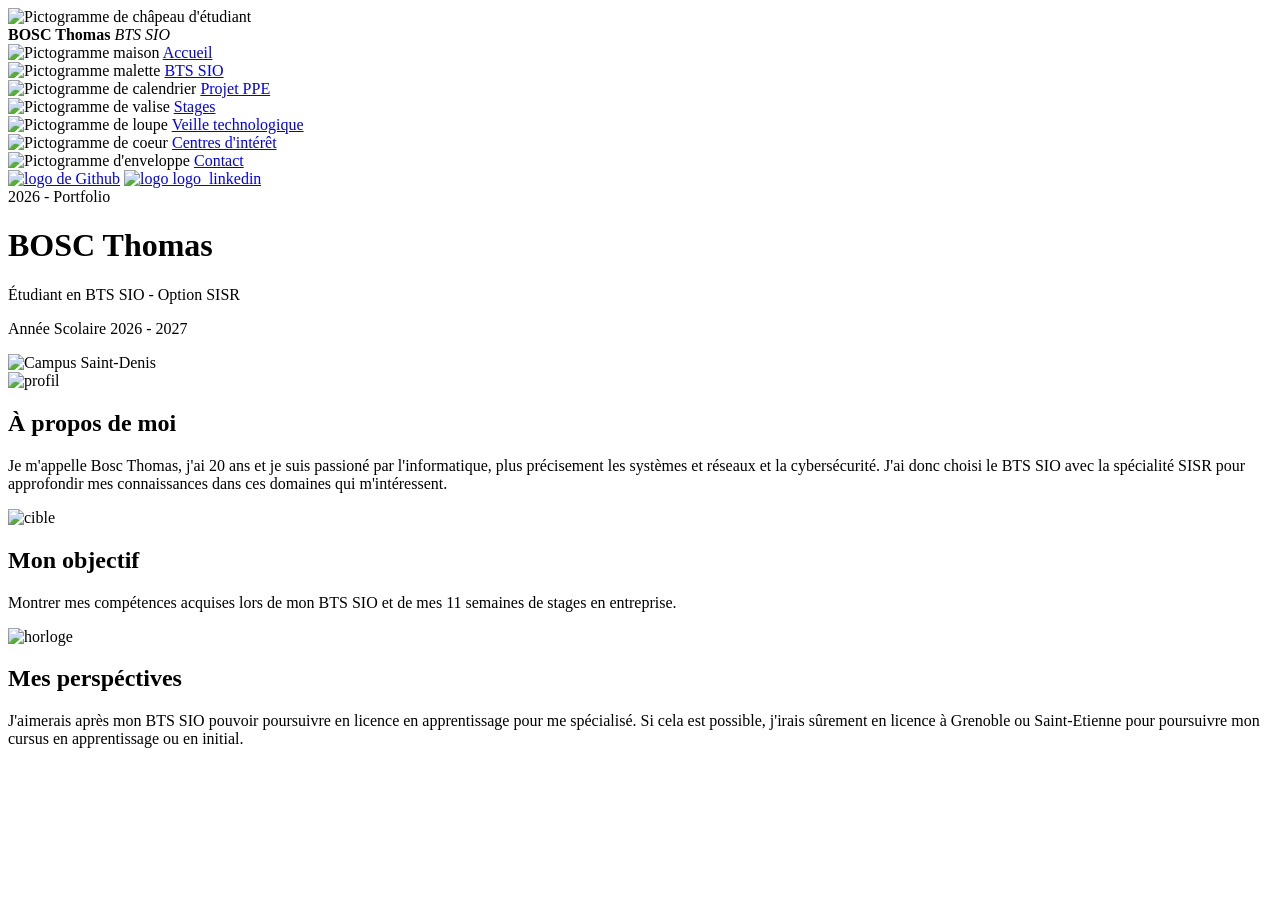
==== index.html @ e201d8fb "Add files via upload" ====
<!DOCTYPE html>
<html lang="fr">
    <head>
        <meta charset="UTF-8">
        <meta name="viewport" content="width=device-width, initial-scale=1.0">
        <title>Accueil</title> <!--affiche "Accueil" dans le lien de la page tout en haut-->
        <link rel="stylesheet" type="text/css" href="CSS/RegleCSS.css"> <!--relie la page CSS a cette page-->
    </head>
    <body id="conteneur_global" class="contenu_page">
        <nav>
            <div id="Menu" class="image">
                <div id="profil_accueil" class="haut-menu">
                    <img src="../Portfolio-Bosc_Thomas/Image/Pictogramme_chapeau_etudiant.jpg" alt="Pictogramme de châpeau d'étudiant">
                    <div id="text-profil" class="text-menu">
                        <span><strong>BOSC Thomas</strong></span>
                        <span><em>BTS SIO</em></span>
                    </div>
                </div>              
                <div id="menu_accueil" class="menu">
                    <img src="../Portfolio-Bosc_Thomas/Image/accueil-icone-logo-maison.jpg" alt="Pictogramme maison">
                    <a href="../Portfolio-Bosc_Thomas/index.html"><span>Accueil</span></a>
                </div>
                <div id="menu_presentation" class="menu">
                    <img src="../Portfolio-Bosc_Thomas/Image/malette.png" alt="Pictogramme malette">
                    <a href="../Portfolio-Bosc_Thomas/html/BTS-SIO_et_compétences.html"><span>BTS SIO</span></a>
                </div>
                <div id="menu_projet_PPE" class="menu">
                    <img src="../Portfolio-Bosc_Thomas/Image/calendrier_logo.jpg" alt="Pictogramme de calendrier">
                    <a href="../Portfolio-Bosc_Thomas/html/Projets_réalisés.html"><span>Projet PPE</span></a>
                </div>
                <div id="menu_stages" class="menu">
                    <img src="../Portfolio-Bosc_Thomas/Image/logo_valise.jpg" alt="Pictogramme de valise">
                    <a href="../Portfolio-Bosc_Thomas/html/Stages.html"><span>Stages</span></a>
                </div>
                <div id="menu_veille" class="menu">
                    <img src="../Portfolio-Bosc_Thomas/Image/logo_loupe.jpg" alt="Pictogramme de loupe">
                    <a href="../Portfolio-Bosc_Thomas/html/Veilles_technologiques.html"><span>Veille technologique</span></a>
                </div>
                <div id="menu_centre_interet" class="menu">
                    <img src="../Portfolio-Bosc_Thomas/Image/logo_coeur.png" alt="Pictogramme de coeur">
                    <a href="../Portfolio-Bosc_Thomas/html/Centres_d'interets.html"><span>Centres d'intérêt</span></a>
                </div>
                <div id="menu_contact" class="menu">
                    <img src="../Portfolio-Bosc_Thomas/Image/logo_enveloppe.jpg" alt="Pictogramme d'enveloppe">
                    <a href="../Portfolio-Bosc_Thomas/html/Contact.html"><span>Contact</span></a>
                </div>
                <div id="reseau" class="menu">
                    <div class="logo-menu">
                        <a href="https://github.com/boscthomas06"><img src="../Portfolio-Bosc_Thomas/Image/logo-github.jpg" alt="logo de Github"></a>
                        <a href="https://www.linkedin.com/in/thomas-bosc-20840a396/"><img src="../Portfolio-Bosc_Thomas/Image/logo_linkedin.png" alt="logo logo_linkedin"></a>
                    </div>
                    <span>2026 - Portfolio</span>
                </div>
            </div>
        </nav>
        <div id="conteneur_HM" class="conteneur_HM">
            <header id="contenu" class="header_accueil">
                <div id="haut_page" class="haut_accueil">
                    <div id="texte_accueil" class="titre_accueil">
                        <p><h1>BOSC Thomas</h1></p>
                        <p>Étudiant en BTS SIO - Option SISR</p>
                        <p>Année Scolaire 2026 - 2027</p>
                    </div>
                    <div id="campus" class="saint-denis">
                        <img src="../Portfolio-Bosc_Thomas/Image/saint-denis.webp" alt="Campus Saint-Denis">
                    </div>
                </div>
            </header>
            <main id="main_accueil" class="main_accueil">
                <div id="bloc123" class="disposition_bloc">
                    <div id="bloc1" class="presentation">
                        <div id="image-bloc1" class="image-bloc">
                            <img src="../Portfolio-Bosc_Thomas/Image/profil.jpg" alt="profil">
                        </div>
                        <div id="bloc1-texte" class="bloc-texte">
                            <p><h2>À propos de moi</h2></p>
                            <p>Je m'appelle Bosc Thomas, j'ai 20 ans et je suis passioné par l'informatique, plus précisement les systèmes et réseaux et la cybersécurité. J'ai donc choisi le BTS SIO avec la spécialité SISR pour approfondir mes connaissances dans ces domaines qui m'intéressent.</p>
                        </div>
                    </div>
                    <div id="bloc2-3" class="conteneur_bloc2-3">
                        <div id="bloc2" class="presentation">
                            <div id="image-bloc2" class="image-bloc">
                                <img src="../Portfolio-Bosc_Thomas/Image/cible.jpg" alt="cible">
                            </div>
                            <div id="texte-bloc2" class="bloc-texte">
                                <p><h2>Mon objectif</h2></p>
                                <p>Montrer mes compétences acquises lors de mon BTS SIO et de mes 11 semaines de stages en entreprise.</p>
                            </div>
                        </div>
                        <div id="bloc3" class="presentation">
                            <div id="image-bloc3" class="image-bloc">
                                <img src="../Portfolio-Bosc_Thomas/Image/horloge.jpg" alt="horloge">
                            </div>
                            <div id="texte-bloc3" class="bloc-texte">
                                <p><h2>Mes perspéctives</h2></p>
                                <p>J'aimerais après mon BTS SIO pouvoir poursuivre en licence en apprentissage pour me spécialisé. Si cela est possible, j'irais sûrement en licence à Grenoble ou Saint-Etienne pour poursuivre mon cursus en apprentissage ou en initial.</p>
                            </div>
                        </div>
                    </div>
                </div>
            </main>
        </div>
        <footer>  
        </footer>
    </body>
</html>
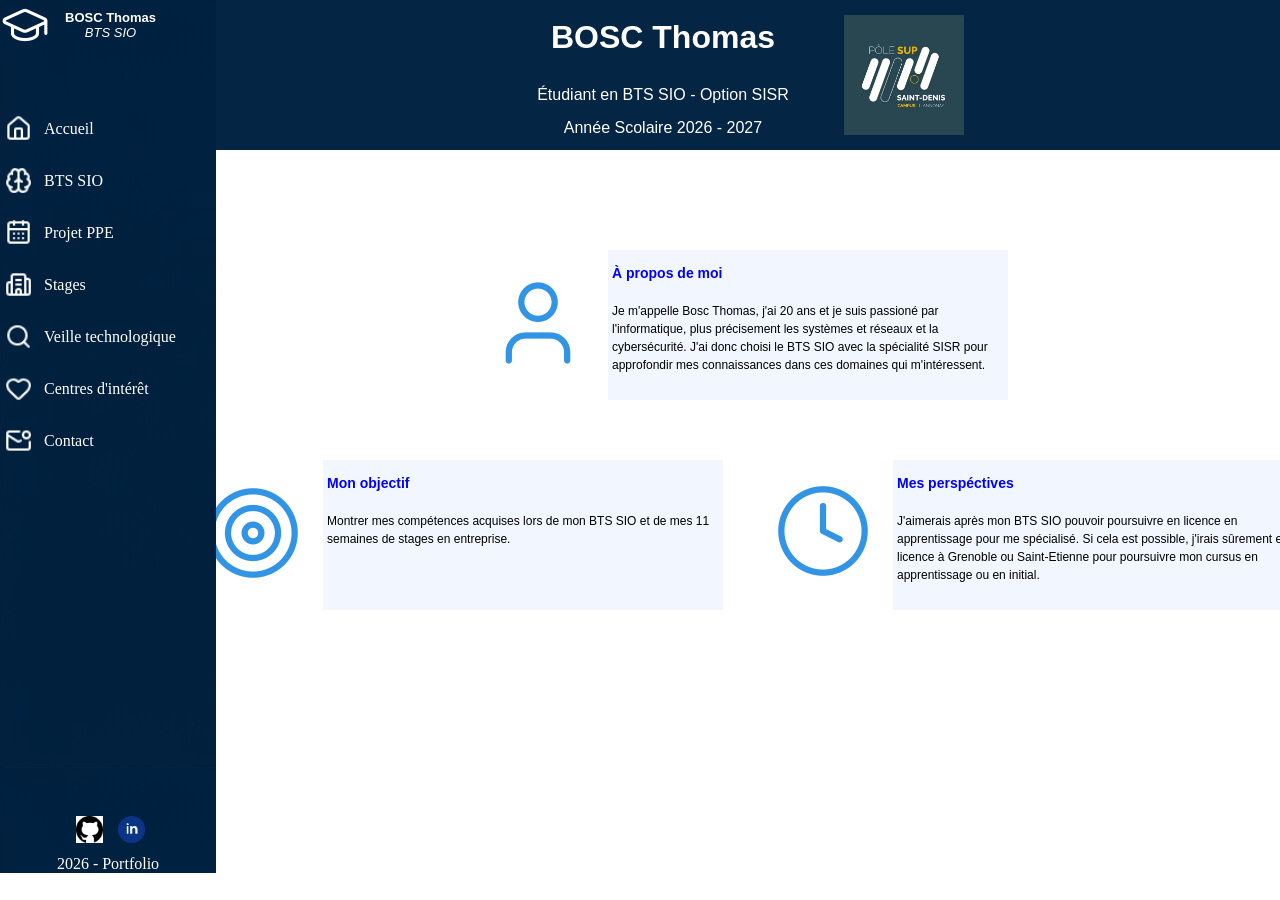
==== commit ff8f77c9: "Update index.html" ====
--- a/index.html
+++ b/index.html
@@ -10,44 +10,44 @@
         <nav>
             <div id="Menu" class="image">
                 <div id="profil_accueil" class="haut-menu">
-                    <img src="../Portfolio-Bosc_Thomas/Image/Pictogramme_chapeau_etudiant.jpg" alt="Pictogramme de châpeau d'étudiant">
+                    <img src="Image/Pictogramme_chapeau_etudiant.jpg" alt="Pictogramme de châpeau d'étudiant">
                     <div id="text-profil" class="text-menu">
                         <span><strong>BOSC Thomas</strong></span>
                         <span><em>BTS SIO</em></span>
                     </div>
                 </div>              
                 <div id="menu_accueil" class="menu">
-                    <img src="../Portfolio-Bosc_Thomas/Image/accueil-icone-logo-maison.jpg" alt="Pictogramme maison">
-                    <a href="../Portfolio-Bosc_Thomas/index.html"><span>Accueil</span></a>
+                    <img src="Image/accueil-icone-logo-maison.jpg" alt="Pictogramme maison">
+                    <a href="index.html"><span>Accueil</span></a>
                 </div>
                 <div id="menu_presentation" class="menu">
-                    <img src="../Portfolio-Bosc_Thomas/Image/malette.png" alt="Pictogramme malette">
-                    <a href="../Portfolio-Bosc_Thomas/html/BTS-SIO_et_compétences.html"><span>BTS SIO</span></a>
+                    <img src="Image/malette.png" alt="Pictogramme malette">
+                    <a href="html/BTS-SIO_et_compétences.html"><span>BTS SIO</span></a>
                 </div>
                 <div id="menu_projet_PPE" class="menu">
-                    <img src="../Portfolio-Bosc_Thomas/Image/calendrier_logo.jpg" alt="Pictogramme de calendrier">
-                    <a href="../Portfolio-Bosc_Thomas/html/Projets_réalisés.html"><span>Projet PPE</span></a>
+                    <img src="Image/calendrier_logo.jpg" alt="Pictogramme de calendrier">
+                    <a href="html/Projets_réalisés.html"><span>Projet PPE</span></a>
                 </div>
                 <div id="menu_stages" class="menu">
-                    <img src="../Portfolio-Bosc_Thomas/Image/logo_valise.jpg" alt="Pictogramme de valise">
-                    <a href="../Portfolio-Bosc_Thomas/html/Stages.html"><span>Stages</span></a>
+                    <img src="Image/logo_valise.jpg" alt="Pictogramme de valise">
+                    <a href="html/Stages.html"><span>Stages</span></a>
                 </div>
                 <div id="menu_veille" class="menu">
-                    <img src="../Portfolio-Bosc_Thomas/Image/logo_loupe.jpg" alt="Pictogramme de loupe">
-                    <a href="../Portfolio-Bosc_Thomas/html/Veilles_technologiques.html"><span>Veille technologique</span></a>
+                    <img src="Image/logo_loupe.jpg" alt="Pictogramme de loupe">
+                    <a href="html/Veilles_technologiques.html"><span>Veille technologique</span></a>
                 </div>
                 <div id="menu_centre_interet" class="menu">
-                    <img src="../Portfolio-Bosc_Thomas/Image/logo_coeur.png" alt="Pictogramme de coeur">
-                    <a href="../Portfolio-Bosc_Thomas/html/Centres_d'interets.html"><span>Centres d'intérêt</span></a>
+                    <img src="Image/logo_coeur.png" alt="Pictogramme de coeur">
+                    <a href="html/Centres_d'interets.html"><span>Centres d'intérêt</span></a>
                 </div>
                 <div id="menu_contact" class="menu">
-                    <img src="../Portfolio-Bosc_Thomas/Image/logo_enveloppe.jpg" alt="Pictogramme d'enveloppe">
-                    <a href="../Portfolio-Bosc_Thomas/html/Contact.html"><span>Contact</span></a>
+                    <img src="Image/logo_enveloppe.jpg" alt="Pictogramme d'enveloppe">
+                    <a href="html/Contact.html"><span>Contact</span></a>
                 </div>
                 <div id="reseau" class="menu">
                     <div class="logo-menu">
-                        <a href="https://github.com/boscthomas06"><img src="../Portfolio-Bosc_Thomas/Image/logo-github.jpg" alt="logo de Github"></a>
-                        <a href="https://www.linkedin.com/in/thomas-bosc-20840a396/"><img src="../Portfolio-Bosc_Thomas/Image/logo_linkedin.png" alt="logo logo_linkedin"></a>
+                        <a href="https://github.com/boscthomas06"><img src="Image/logo-github.jpg" alt="logo de Github"></a>
+                        <a href="https://www.linkedin.com/in/thomas-bosc-20840a396/"><img src="Image/logo_linkedin.png" alt="logo logo_linkedin"></a>
                     </div>
                     <span>2026 - Portfolio</span>
                 </div>
@@ -62,7 +62,7 @@
                         <p>Année Scolaire 2026 - 2027</p>
                     </div>
                     <div id="campus" class="saint-denis">
-                        <img src="../Portfolio-Bosc_Thomas/Image/saint-denis.webp" alt="Campus Saint-Denis">
+                        <img src="Image/saint-denis.webp" alt="Campus Saint-Denis">
                     </div>
                 </div>
             </header>
@@ -70,7 +70,7 @@
                 <div id="bloc123" class="disposition_bloc">
                     <div id="bloc1" class="presentation">
                         <div id="image-bloc1" class="image-bloc">
-                            <img src="../Portfolio-Bosc_Thomas/Image/profil.jpg" alt="profil">
+                            <img src="Image/profil.jpg" alt="profil">
                         </div>
                         <div id="bloc1-texte" class="bloc-texte">
                             <p><h2>À propos de moi</h2></p>
@@ -80,7 +80,7 @@
                     <div id="bloc2-3" class="conteneur_bloc2-3">
                         <div id="bloc2" class="presentation">
                             <div id="image-bloc2" class="image-bloc">
-                                <img src="../Portfolio-Bosc_Thomas/Image/cible.jpg" alt="cible">
+                                <img src="Image/cible.jpg" alt="cible">
                             </div>
                             <div id="texte-bloc2" class="bloc-texte">
                                 <p><h2>Mon objectif</h2></p>
@@ -89,7 +89,7 @@
                         </div>
                         <div id="bloc3" class="presentation">
                             <div id="image-bloc3" class="image-bloc">
-                                <img src="../Portfolio-Bosc_Thomas/Image/horloge.jpg" alt="horloge">
+                                <img src="Image/horloge.jpg" alt="horloge">
                             </div>
                             <div id="texte-bloc3" class="bloc-texte">
                                 <p><h2>Mes perspéctives</h2></p>
--- a/CSS/RegleCSS.css
+++ b/CSS/RegleCSS.css
@@ -0,0 +1,1414 @@
+/* ================================================= */
+/* STYLES GLOBAUX & CONFIGURATION */
+
+body, html {
+    margin: 0;
+    padding: 0;
+    width: 100%;
+    max-width: 100%;
+    overflow-x: hidden;
+}
+
+h2 {
+    font-size: 14px;
+    color: blue;
+    font-family: 'Franklin Gothic Medium', 'Arial Narrow', Arial, sans-serif;
+    margin: 4px;
+}
+
+.style_BTS-SIO {
+    font-size: 13px;
+    font-family: Arial, Helvetica, sans-serif;
+    color: #222;
+}
+
+.style_BTS-SIO h2 {
+    font-size: 17px;
+    color: #0a2558;
+    margin: 0 0 10px 0;
+    text-align: center;
+}
+
+
+/* ================================================= */
+/*MENU LATÉRAL*/
+
+#Menu.image {
+    display: flex;
+    align-items: flex-start;
+    flex-direction: column;
+    text-align: justify;
+    white-space: nowrap;
+    gap: 25px;
+    background-image: url(../Image/fond_menu.jpg);
+    height: 97vh;
+    width: 24vh;
+    color: white;
+}
+
+#Menu.image a {
+    text-decoration: none;
+    color: inherit;
+}
+
+#Menu.image img, #profil_accueil.haut-menu img, .menu img {
+    display: flex;
+}
+
+#Menu.image img {
+    object-fit: contain;
+}
+
+#profil_accueil.haut-menu {
+    display: flex;
+    flex-direction: row;
+    align-items: center;
+    color: white;
+    gap: 15px;
+}
+
+#profil_accueil.haut-menu img {
+    height: 50px;
+    width: 50px;
+}
+
+#text-profil.text-menu {
+    display: flex;
+    flex-direction: column;
+    font-size: 13px;
+    font-family: Arial, Helvetica, sans-serif;
+    text-align: center;
+}
+
+.menu img {
+    height: 100%;
+    width: 3vh;
+    padding-left: 5px;
+}
+
+.menu {
+    display: flex;
+    gap: 12px;
+    align-items: center;
+    width: 100%;
+}
+
+#menu_accueil.menu {
+    margin-top: 40px;
+}
+
+#reseau.menu {
+    display: flex;
+    flex-direction: column;
+    align-items: center;
+    margin-top: auto;
+    width: 100%;
+}
+
+.logo-menu {
+    display: flex;
+    flex-direction: row;
+    align-items: center;
+    gap: 10px;
+    justify-content: center;
+}
+
+.menu:not(#reseau):hover {
+    background-color: red;
+    border-radius: 6px;
+    cursor: pointer;
+}
+
+
+/* ================================================= */
+/*PAGE ACCUEIL*/
+
+#conteneur_global.contenu_page {
+    display: flex;
+    flex-direction: row;
+}
+
+#contenu.header_accueil {
+    width: 100%;
+}
+
+#haut_page.haut_accueil, #header-BTS_SIO.style_BTS-SIO {
+    display: flex;
+    flex-direction: row;
+    background-color: #052544;
+    align-items: center;
+    justify-content: center;
+    color: white;
+}
+
+#haut_page.haut_accueil {
+    gap: 50px;
+    height: 150px;
+}
+
+#texte_accueil.titre_accueil {
+    display: flex;
+    flex-direction: column;
+    color: white;
+    font-family: Arial, Helvetica, sans-serif;
+    gap: 5px;
+    align-items: center;
+    margin-top: -10px;
+}
+
+#texte_accueil.titre_accueil h1,
+#texte_accueil.titre_accueil p {
+    margin: 5px;
+}
+
+#campus.saint-denis {
+    display: flex;
+    align-items: center;
+    height: 80%;
+}
+
+#campus.saint-denis img {
+    height: 120px;
+    width: 120px;
+}
+
+#conteneur_HM.conteneur_HM {
+    display: flex;
+    flex-direction: column;
+    flex-grow: 1;
+    width: 100%;
+}
+
+#main_accueil.main_accueil {
+    height: 560px;
+}
+
+#bloc1.presentation {
+    display: flex;
+    justify-content: center;
+    margin-top: 60px;
+}
+
+.presentation {
+    display: flex;
+    flex-direction: row;
+    align-items: center;
+    gap: 20px;
+}
+
+.image-bloc img {
+    height: 100px;
+    width: 100px;
+}
+
+.bloc-texte {
+    display: flex;
+    flex-direction: column;
+    line-height: 1.5;
+    background-color: rgba(230, 240, 255, 0.5);
+    width: 400px;
+    height: 150px;
+    font-size: 12px;
+    font-family: Arial, Helvetica, sans-serif;
+    gap: 1px;
+    text-align: left;
+}
+
+.bloc-texte h2,
+.bloc-texte p {
+    margin: 4px;
+}
+
+#bloc2-3.conteneur_bloc2-3 {
+    display: flex;
+    flex-direction: row;
+    gap: 50px;
+    align-items: center;
+    justify-content: center;
+    margin-top: 60px;
+}
+
+#bloc123.disposition_bloc {
+    padding: 40px;
+}
+
+#image-bloc3.image-bloc img {
+    margin-top: -5px;
+}
+
+
+/* ================================================= */
+/*PAGE BTS SIO*/
+
+#contenu_BTS-SIO.contenu_BTS-SIO {
+    display: flex;
+    flex-direction: row;
+    min-height: 100vh;
+}
+
+#page_BTS-SIO.page-BTS_SIO {
+    display: flex;
+    flex-direction: column;
+    align-items: stretch;
+    background-color: #ffffff;
+    width: 100%;
+    height: 97vh;
+    overflow: hidden;
+}
+
+#header-BTS_SIO.style_BTS-SIO {
+    flex-direction: column;
+    width: 100%;
+    height: 135px;
+    flex-shrink: 0;
+    gap: 4px;
+}
+
+#header-BTS_SIO.style_BTS-SIO h1,
+#header-BTS_SIO.style_BTS-SIO p {
+    font-size: 26px;
+    margin: 2px;
+}
+
+#header-BTS_SIO.style_BTS-SIO p {
+    font-size: 13px;
+}
+
+#page_BTS-SIO.page-BTS_SIO main {
+    display: flex;
+    flex-direction: column;
+    align-items: center;
+    justify-content: center;
+    width: 100%;
+    flex-grow: 1;
+    padding: 15px 30px;
+    gap: 0;
+    box-sizing: border-box;
+}
+
+#objecif_specialite.style_BTS-SIO,
+#programme-competence.style_BTS-SIO {
+    display: flex;
+    flex-direction: row;
+    align-items: stretch;
+    justify-content: center;
+    width: 100%;
+    max-width: 1100px;
+    background-color: transparent;
+    height: auto;
+    gap: 0;
+}
+
+#disposition_objectif.objectif {
+    display: flex;
+    flex-direction: column;
+    justify-content: center;
+    background-color: rgba(230, 240, 255, 0.7);
+    border: 1px solid #b8d0f5;
+    border-radius: 12px 0 0 0;
+    padding: 16px 22px;
+    flex: 1.3;
+    gap: 8px;
+}
+
+.objectif {
+    display: flex;
+    flex-direction: row;
+    align-items: center;
+    background-color: transparent;
+    width: 100%;
+    gap: 10px;
+}
+
+.objectif img {
+    height: 20px;
+    width: 20px;
+    flex-shrink: 0;
+}
+
+.objectif p {
+    margin: 0;
+    line-height: 1.4;
+}
+
+#titre-specialite.style_BTS-SIO,
+#competence.style_BTS-SIO {
+    display: flex;
+    flex-direction: column;
+    justify-content: center;
+    align-items: center;
+    background-color: rgba(230, 240, 255, 0.7);
+    border: 1px solid #b8d0f5;
+    padding: 16px 22px;
+    height: auto;
+}
+
+#titre-specialite.style_BTS-SIO {
+    border-left: none;
+    border-radius: 0 12px 0 0;
+    flex: 1;
+}
+
+#specialite.style_BTS-SIO {
+    display: flex;
+    flex-direction: row;
+    align-items: stretch;
+    gap: 0;
+    background-color: transparent;
+    border: none;
+    width: 100%;
+}
+
+#slam.style_BTS-SIO,
+#sisr.style_BTS-SIO {
+    flex: 1;
+    text-align: center;
+    background-color: #ffffff;
+    border: 1px solid #a3bfe8;
+    padding: 10px;
+    display: flex;
+    flex-direction: column;
+    justify-content: center;
+}
+
+#slam.style_BTS-SIO {
+    border-radius: 8px 0 0 8px;
+}
+
+#sisr.style_BTS-SIO {
+    border-left: none;
+    border-radius: 0 8px 8px 0;
+}
+
+#slam.style_BTS-SIO h3,
+#sisr.style_BTS-SIO h3,
+#slam.style_BTS-SIO p,
+#sisr.style_BTS-SIO p,
+#C1-C6.style_BTS-SIO h3,
+#C1-C6.style_BTS-SIO p {
+    margin: 3px 0;
+}
+
+#slam.style_BTS-SIO h3,
+#sisr.style_BTS-SIO h3 {
+    color: #0a2558;
+    font-size: 15px;
+}
+
+#programme.style_BTS-SIO {
+    background-color: rgba(230, 240, 255, 0.7);
+    border: 1px solid #b8d0f5;
+    border-top: none;
+    border-radius: 0 0 0 12px;
+    padding: 16px 22px;
+    width: 35%;
+    box-sizing: border-box;
+}
+
+#programme.style_BTS-SIO ul {
+    margin: 6px 0 0 18px;
+    padding: 0;
+    line-height: 1.45;
+}
+
+#programme.style_BTS-SIO li {
+    margin-bottom: 3px;
+}
+
+#competence.style_BTS-SIO {
+    text-align: center;
+    border-top: none;
+    border-left: none;
+    border-radius: 0 0 12px 0;
+    width: 65%;
+    box-sizing: border-box;
+}
+
+#box_competence.style_BTS-SIO,
+#C1-C6.style_BTS-SIO {
+    display: flex;
+    flex-direction: row;
+    justify-content: center;
+    gap: 0;
+    width: 100%;
+}
+
+#C1-C4.style_BTS-SIO,
+#C2-C5.style_BTS-SIO,
+#C3-C6.style_BTS-SIO {
+    display: flex;
+    flex-direction: column;
+    flex: 1;
+    gap: 0;
+    text-align: center;
+}
+
+#C1-C4.style_BTS-SIO > div,
+#C2-C5.style_BTS-SIO > div,
+#C3-C6.style_BTS-SIO > div {
+    background-color: #ffffff;
+    border: 1px solid #a3bfe8;
+    padding: 8px;
+    flex: 1;
+    display: flex;
+    flex-direction: column;
+    justify-content: center;
+}
+
+#C1-C4.style_BTS-SIO > div:last-child,
+#C2-C5.style_BTS-SIO > div:last-child,
+#C3-C6.style_BTS-SIO > div:last-child {
+    border-top: none;
+}
+
+#C2-C5.style_BTS-SIO > div,
+#C3-C6.style_BTS-SIO > div {
+    border-left: none;
+}
+
+#C1-C4.style_BTS-SIO > div:first-child { border-top-left-radius: 8px; }
+#C3-C6.style_BTS-SIO > div:first-child { border-top-right-radius: 8px; }
+#C1-C4.style_BTS-SIO > div:last-child { border-bottom-left-radius: 8px; }
+#C3-C6.style_BTS-SIO > div:last-child { border-bottom-right-radius: 8px; }
+
+#C1-C6.style_BTS-SIO h3 {
+    color: #0a2558;
+    font-size: 14px;
+}
+
+
+/* ================================================= */
+/*PAGE CONTACT*/
+
+#main_contact.main_accueil,
+#main_interets.main_accueil {
+    height: auto;
+    min-height: calc(100vh - 170px);
+    display: flex;
+    justify-content: center;
+    align-items: center;
+}
+
+#main_contact.main_accueil {
+    padding: 15px 20px;
+    box-sizing: border-box;
+}
+
+#bloc_formulaire.presentation {
+    width: 100%;
+    max-width: 720px;
+    justify-content: center;
+}
+
+#conteneur-form.bloc-texte {
+    width: 100%;
+    height: auto;
+    padding: 18px 30px;
+    border-radius: 12px;
+    background-color: rgba(230, 240, 255, 0.7);
+    border: 1px solid #b8d0f5;
+    box-shadow: 0 4px 12px rgba(0, 0, 0, 0.08);
+    box-sizing: border-box;
+}
+
+#conteneur-form.bloc-texte h2 {
+    font-size: 19px;
+    color: #0a2558;
+    margin: 0 0 4px 0;
+}
+
+#conteneur-form.bloc-texte p {
+    font-size: 12px;
+    color: #333;
+    margin: 0 0 12px 0;
+}
+
+.formulaire_contact {
+    display: flex;
+    flex-direction: column;
+    gap: 10px;
+    width: 100%;
+}
+
+.ligne_form {
+    display: flex;
+    flex-direction: row;
+    gap: 18px;
+    width: 100%;
+}
+
+.champ_form {
+    display: flex;
+    flex-direction: column;
+    flex: 1;
+    gap: 4px;
+}
+
+.champ_form label {
+    font-weight: bold;
+    font-size: 12px;
+    color: #0a2558;
+    font-family: Arial, Helvetica, sans-serif;
+}
+
+.champ_form input,
+.champ_form select,
+.champ_form textarea {
+    width: 100%;
+    padding: 7px 10px;
+    border: 1px solid #a3bfe8;
+    border-radius: 6px;
+    font-family: Arial, Helvetica, sans-serif;
+    font-size: 13px;
+    background-color: #ffffff;
+    box-sizing: border-box;
+}
+
+.champ_form input:focus,
+.champ_form select:focus,
+.champ_form textarea:focus {
+    outline: none;
+    border-color: #0a2558;
+    box-shadow: 0 0 4px rgba(10, 37, 88, 0.3);
+}
+
+.champ_form textarea {
+    resize: vertical;
+    min-height: 65px;
+}
+
+.btn_envoyer {
+    background-color: #0a2558;
+    color: white;
+    font-family: Arial, Helvetica, sans-serif;
+    font-size: 13px;
+    font-weight: bold;
+    padding: 9px 22px;
+    border: none;
+    border-radius: 6px;
+    cursor: pointer;
+    align-self: flex-start;
+    margin-top: 2px;
+}
+
+.btn_envoyer:hover {
+    background-color: red;
+}
+
+
+/* ================================================= */
+/*CENTRES D'INTÉRÊT*/
+
+#main_interets.main_accueil {
+    padding: 25px 30px;
+    box-sizing: border-box;
+}
+
+.conteneur_interets {
+    display: flex;
+    flex-direction: column;
+    gap: 25px;
+    width: 100%;
+    max-width: 850px;
+}
+
+.carte_interet {
+    display: flex;
+    flex-direction: row;
+    align-items: center;
+    gap: 25px;
+    background-color: rgba(230, 240, 255, 0.7);
+    border: 1px solid #b8d0f5;
+    border-radius: 12px;
+    padding: 20px 25px;
+    box-shadow: 0 4px 12px rgba(0, 0, 0, 0.08);
+}
+
+.image_interet img {
+    width: 160px;
+    height: 160px;
+    object-fit: cover;
+    border-radius: 10px;
+    border: 2px solid #0a2558;
+    display: block;
+}
+
+.texte_interet {
+    display: flex;
+    flex-direction: column;
+    font-family: Arial, Helvetica, sans-serif;
+    font-size: 13px;
+    line-height: 1.5;
+    color: #222;
+}
+
+.texte_interet h2 {
+    font-size: 18px;
+    color: #0a2558;
+    margin: 0 0 8px 0;
+}
+
+.texte_interet p {
+    margin: 4px 0;
+}
+
+.classement_jeux,
+.liste_assos {
+    margin: 6px 0 8px 20px;
+    padding: 0;
+}
+
+.classement_jeux li,
+.liste_assos li {
+    margin-bottom: 4px;
+}
+
+.classement_jeux li::marker {
+    font-weight: bold;
+    color: #0a2558;
+}
+
+
+/* ================================================= */
+/*STAGES, VEILLES & PROJETS (PPE)*/
+
+#conteneur_global.contenu_page,
+#conteneur_HM.conteneur_HM {
+    height: 97vh;
+    overflow: hidden;
+}
+
+#main_stages.main_stages_scroll,
+#main_veille.main_stages_scroll,
+#main_ppe.main_stages_scroll {
+    flex-grow: 1;
+    overflow-y: auto;
+    padding: 25px 35px;
+    background-color: #f7faff;
+    box-sizing: border-box;
+    display: flex;
+    justify-content: center;
+    align-items: flex-start;
+}
+
+#main_stages.main_stages_scroll::-webkit-scrollbar,
+#main_veille.main_stages_scroll::-webkit-scrollbar,
+#main_ppe.main_stages_scroll::-webkit-scrollbar {
+    width: 8px;
+}
+
+#main_stages.main_stages_scroll::-webkit-scrollbar-track,
+#main_veille.main_stages_scroll::-webkit-scrollbar-track,
+#main_ppe.main_stages_scroll::-webkit-scrollbar-track {
+    background: #e6f0ff;
+}
+
+#main_stages.main_stages_scroll::-webkit-scrollbar-thumb,
+#main_veille.main_stages_scroll::-webkit-scrollbar-thumb,
+#main_ppe.main_stages_scroll::-webkit-scrollbar-thumb {
+    background: #0a2558;
+    border-radius: 4px;
+}
+
+.conteneur_stage,
+.conteneur_veille,
+.conteneur_ppe {
+    display: flex;
+    flex-direction: column;
+    width: 100%;
+    padding-bottom: 20px;
+}
+
+.conteneur_stage { gap: 22px; max-width: 1050px; }
+.conteneur_veille { gap: 16px; max-width: 1000px; }
+.conteneur_ppe { gap: 25px; max-width: 1050px; }
+
+.badge_stage {
+    display: inline-block;
+    background-color: #0a2558;
+    color: #ffffff;
+    font-size: 11px;
+    font-weight: bold;
+    padding: 3px 10px;
+    border-radius: 20px;
+    margin-bottom: 8px;
+    align-self: flex-start;
+    letter-spacing: 0.3px;
+}
+
+.legende_img {
+    display: block;
+    font-size: 11px;
+    font-style: italic;
+    color: #4a5568;
+    text-align: center;
+    margin-top: 5px;
+}
+
+.carte_stage_entete,
+.carte_mission_detail,
+.carte_mission_colonne,
+.carte_bilan,
+.carte_veille_intro,
+.carte_article_veille,
+.carte_ppe {
+    background-color: #ffffff;
+    box-shadow: 0 4px 12px rgba(0, 0, 0, 0.06);
+    border-radius: 12px;
+    font-family: Arial, Helvetica, sans-serif;
+    font-size: 13px;
+    line-height: 1.55;
+    color: #222;
+}
+
+.carte_stage_entete {
+    display: flex;
+    flex-direction: row;
+    align-items: center;
+    gap: 25px;
+    background-color: rgba(230, 240, 255, 0.85);
+    border: 1px solid #b8d0f5;
+    padding: 20px 25px;
+}
+
+.image_stage_grande { flex-shrink: 0; }
+
+.image_stage_grande img {
+    width: 210px;
+    height: 150px;
+    object-fit: cover;
+    border-radius: 8px;
+    border: 2px solid #0a2558;
+    display: block;
+}
+
+.texte_stage_intro,
+.contenu_mission_texte,
+.carte_mission_colonne,
+.carte_bilan {
+    display: flex;
+    flex-direction: column;
+}
+
+.texte_stage_intro h2,
+.contenu_mission_texte h2,
+.carte_bilan h2,
+.carte_veille_intro h2,
+.entete_ppe h2 {
+    font-size: 18px;
+    color: #0a2558;
+    margin: 0 0 8px 0;
+}
+
+.texte_stage_intro p,
+.contenu_mission_texte p,
+.carte_mission_colonne p,
+.carte_bilan p,
+.carte_veille_intro p {
+    margin: 4px 0 8px 0;
+}
+
+.carte_mission_detail {
+    display: flex;
+    flex-direction: row;
+    align-items: center;
+    justify-content: space-between;
+    gap: 25px;
+    border: 1px solid #a3bfe8;
+    border-left: 5px solid #0a2558;
+    padding: 20px 25px;
+}
+
+.contenu_mission_texte { flex: 1; }
+
+.contenu_mission_texte ul,
+.carte_mission_colonne ul,
+.points_cles_veille,
+.bloc_info_ppe ul,
+.bloc_travail_ppe ul,
+.texte_resultats_ppe ul {
+    margin: 6px 0 0 18px;
+    padding: 0;
+}
+
+.contenu_mission_texte li,
+.carte_mission_colonne li,
+.points_cles_veille li,
+.bloc_info_ppe li,
+.bloc_travail_ppe li,
+.texte_resultats_ppe li {
+    margin-bottom: 6px;
+}
+
+.visuel_mission {
+    flex-shrink: 0;
+    width: 240px;
+}
+
+.visuel_mission img {
+    width: 100%;
+    height: 165px;
+    object-fit: cover;
+    border-radius: 8px;
+    border: 1px solid #b8d0f5;
+    display: block;
+}
+
+.grille_deux_colonnes {
+    display: flex;
+    flex-direction: row;
+    align-items: stretch;
+    gap: 20px;
+    width: 100%;
+}
+
+.carte_mission_colonne {
+    flex: 1;
+    border: 1px solid #a3bfe8;
+    border-top: 4px solid #0a2558;
+    padding: 20px 22px;
+}
+
+.carte_mission_colonne h3 {
+    font-size: 16px;
+    color: #0a2558;
+    margin: 0 0 8px 0;
+}
+
+.mini_visuel_bas {
+    margin-top: auto;
+    padding-top: 12px;
+}
+
+.mini_visuel_bas img {
+    width: 100%;
+    height: 135px;
+    object-fit: cover;
+    object-position: top;
+    border-radius: 6px;
+    border: 1px solid #b8d0f5;
+    display: block;
+}
+
+.carte_bilan {
+    background-color: rgba(230, 240, 255, 0.85);
+    border: 1px solid #b8d0f5;
+    padding: 20px 25px;
+}
+
+.carte_veille_intro {
+    background-color: rgba(230, 240, 255, 0.85);
+    border: 1px solid #b8d0f5;
+    padding: 20px 25px;
+}
+
+.carte_article_veille {
+    border: 1px solid #a3bfe8;
+    border-left: 5px solid #0a2558;
+    overflow: hidden;
+}
+
+.entete_cliquable {
+    display: flex;
+    flex-direction: row;
+    align-items: center;
+    justify-content: space-between;
+    gap: 15px;
+    padding: 18px 25px;
+    cursor: pointer;
+    list-style: none;
+    user-select: none;
+    transition: background-color 0.2s ease;
+}
+
+.entete_cliquable::-webkit-details-marker { display: none; }
+.entete_cliquable:hover { background-color: rgba(230, 240, 255, 0.45); }
+
+.infos_entete {
+    display: flex;
+    flex-direction: column;
+    gap: 8px;
+}
+
+.badges_ligne {
+    display: flex;
+    flex-direction: row;
+    align-items: center;
+    gap: 10px;
+}
+
+.badge_mois {
+    background-color: #0a2558;
+    color: #ffffff;
+    font-size: 12px;
+    font-weight: bold;
+    padding: 4px 12px;
+    border-radius: 6px;
+}
+
+.tag_domaine, .tag_comp {
+    background-color: #e6f0ff;
+    color: #0a2558;
+    border: 1px solid #a3bfe8;
+    font-size: 11px;
+    font-weight: bold;
+    padding: 3px 10px;
+    border-radius: 20px;
+}
+
+.entete_cliquable h3 {
+    font-size: 16px;
+    color: #0a2558;
+    margin: 0;
+}
+
+.icone_derouler {
+    font-size: 14px;
+    color: #0a2558;
+    background-color: #e6f0ff;
+    border: 1px solid #b8d0f5;
+    width: 30px;
+    height: 30px;
+    border-radius: 50%;
+    display: flex;
+    align-items: center;
+    justify-content: center;
+    flex-shrink: 0;
+    transition: transform 0.25s ease, background-color 0.2s ease, color 0.2s ease;
+}
+
+.carte_article_veille[open] .icone_derouler {
+    transform: rotate(180deg);
+    background-color: #0a2558;
+    color: #ffffff;
+}
+
+.contenu_deroulant {
+    padding: 16px 25px 20px 25px;
+    border-top: 1px solid #e2e8f0;
+    background-color: #ffffff;
+}
+
+.resume_article { margin: 0 0 10px 0; text-align: justify; }
+
+.pied_article {
+    border-top: 1px solid #e2e8f0;
+    padding-top: 8px;
+    font-size: 12px;
+    color: #4a5568;
+}
+
+.corps_article_avec_image {
+    display: flex;
+    flex-direction: row;
+    align-items: center;
+    justify-content: space-between;
+    gap: 24px;
+    margin-bottom: 12px;
+}
+
+.texte_article_veille { flex: 1; }
+
+.visuel_veille {
+    flex-shrink: 0;
+    width: 250px;
+}
+
+.visuel_veille img {
+    width: 100%;
+    height: 175px;
+    object-fit: cover;
+    border-radius: 8px;
+    border: 2px solid #0a2558;
+    box-shadow: 0 3px 8px rgba(0, 0, 0, 0.1);
+    display: block;
+}
+
+.carte_ppe {
+    display: flex;
+    flex-direction: column;
+    gap: 16px;
+    border: 1px solid #a3bfe8;
+    border-left: 5px solid #0a2558;
+    padding: 22px 26px;
+}
+
+.entete_ppe h2 { margin: 4px 0 0 0; }
+
+.grille_ppe_haut {
+    display: flex;
+    flex-direction: row;
+    align-items: stretch;
+    gap: 18px;
+}
+
+.bloc_info_ppe {
+    flex: 1;
+    background-color: rgba(230, 240, 255, 0.55);
+    border: 1px solid #b8d0f5;
+    border-radius: 8px;
+    padding: 14px 18px;
+}
+
+.bloc_info_ppe h3,
+.bloc_travail_ppe h3,
+.texte_resultats_ppe h3 {
+    font-size: 15px;
+    color: #0a2558;
+    margin: 0 0 8px 0;
+}
+
+.bloc_info_ppe p,
+.bloc_travail_ppe p,
+.texte_resultats_ppe p {
+    margin: 4px 0 8px 0;
+    text-align: justify;
+}
+
+.bloc_resultats_ppe {
+    display: flex;
+    flex-direction: row;
+    align-items: center;
+    justify-content: space-between;
+    gap: 24px;
+    background-color: #f7faff;
+    border: 1px solid #b8d0f5;
+    border-radius: 8px;
+    padding: 16px 20px;
+}
+
+.texte_resultats_ppe { flex: 1; }
+
+.visuel_ppe {
+    flex-shrink: 0;
+    width: 340px;
+}
+
+.visuel_ppe img {
+    width: 100%;
+    height: auto;
+    border-radius: 8px;
+    border: 2px solid #0a2558;
+    box-shadow: 0 3px 10px rgba(0, 0, 0, 0.1);
+    display: block;
+}
+
+.pied_ppe_bilan {
+    border-top: 1px solid #d0e1f9;
+    padding-top: 12px;
+    display: flex;
+    flex-direction: column;
+    gap: 10px;
+}
+
+.competences_ppe {
+    display: flex;
+    flex-direction: row;
+    flex-wrap: wrap;
+    align-items: center;
+    gap: 8px;
+}
+
+.bilan_texte_ppe {
+    margin: 0;
+    background-color: rgba(230, 240, 255, 0.45);
+    padding: 10px 14px;
+    border-radius: 6px;
+}
+
+.tableau_ppe {
+    width: 100%;
+    border-collapse: collapse;
+    margin-top: 8px;
+    font-size: 12px;
+    background-color: #ffffff;
+}
+
+.tableau_ppe th {
+    background-color: #0a2558;
+    color: #ffffff;
+    text-align: left;
+    padding: 9px 12px;
+    border: 1px solid #0a2558;
+}
+
+.tableau_ppe td {
+    padding: 8px 12px;
+    border: 1px solid #b8d0f5;
+    vertical-align: top;
+    line-height: 1.45;
+}
+
+.tableau_ppe tr:nth-child(even) { background-color: #f4f8ff; }
+
+.carte_ppe code {
+    background-color: #e6f0ff;
+    color: #0a2558;
+    padding: 1px 5px;
+    border-radius: 4px;
+    font-family: Consolas, monospace;
+    font-size: 11.5px;
+}
+
+
+/* ================================================= */
+/*                 RESPONSIVE DESIGN                 */
+/* ================================================= */
+
+@media screen and (max-width: 1100px) {
+    #conteneur_global.contenu_page,
+    #conteneur_HM.conteneur_HM,
+    #page_BTS-SIO.page-BTS_SIO,
+    #main_accueil.main_accueil {
+        height: auto !important;
+        min-height: 100vh;
+        overflow: visible !important;
+    }
+
+    #Menu.image {
+        height: auto;
+        min-height: 100vh;
+        width: 210px;
+    }
+
+    #bloc2-3.conteneur_bloc2-3 {
+        flex-direction: column;
+        gap: 30px;
+        margin-top: 30px;
+    }
+
+    .bloc-texte {
+        width: 100%;
+        max-width: 450px;
+        height: auto;
+        padding: 12px;
+    }
+
+    #objecif_specialite.style_BTS-SIO,
+    #programme-competence.style_BTS-SIO {
+        flex-direction: column;
+    }
+
+    #disposition_objectif.objectif,
+    #titre-specialite.style_BTS-SIO,
+    #programme.style_BTS-SIO,
+    #competence.style_BTS-SIO {
+        width: 100% !important;
+        border-radius: 12px !important;
+        border: 1px solid #b8d0f5 !important;
+        margin-bottom: 12px;
+        box-sizing: border-box;
+    }
+}
+
+@media screen and (max-width: 768px) {
+    body { margin: 0; padding: 0; }
+
+    #conteneur_global.contenu_page,
+    #contenu_BTS-SIO.contenu_BTS-SIO {
+        flex-direction: column !important;
+        height: auto !important;
+        overflow: visible !important;
+        position: relative;
+        padding-bottom: 85px;
+    }
+
+    #Menu.image {
+        flex-direction: row !important;
+        flex-wrap: wrap !important;
+        justify-content: center;
+        align-items: center;
+        width: 100% !important;
+        height: auto !important;
+        min-height: auto !important;
+        padding: 12px 10px;
+        gap: 10px;
+        box-sizing: border-box;
+        white-space: normal;
+    }
+
+    #profil_accueil.haut-menu {
+        width: 100%;
+        justify-content: center;
+        padding-bottom: 8px;
+        border-bottom: 1px solid rgba(255, 255, 255, 0.2);
+    }
+
+    #menu_accueil.menu { margin-top: 0 !important; }
+
+    .menu {
+        width: auto !important;
+        padding: 6px 10px;
+        background-color: rgba(255, 255, 255, 0.08);
+        border-radius: 6px;
+        font-size: 13px;
+    }
+
+    .menu img {
+        width: 18px !important;
+        height: 18px !important;
+        padding-left: 0;
+    }
+
+    #reseau.menu {
+        position: absolute;
+        bottom: 0;
+        left: 0;
+        width: 100% !important;
+        background-color: #052544;
+        color: white;
+        padding: 12px 0;
+        margin-top: 0 !important;
+        border-top: 1px solid rgba(255, 255, 255, 0.2);
+        border-radius: 0;
+        display: flex;
+        flex-direction: column;
+        align-items: center;
+        justify-content: center;
+        gap: 6px;
+    }
+
+    #haut_page.haut_accueil,
+    #header-BTS_SIO.style_BTS-SIO {
+        flex-direction: column !important;
+        height: auto !important;
+        padding: 20px 15px;
+        gap: 15px;
+        text-align: center;
+    }
+
+    #texte_accueil.titre_accueil h1,
+    #header-BTS_SIO.style_BTS-SIO h1 {
+        font-size: 20px;
+    }
+
+    #campus.saint-denis img {
+        height: 80px;
+        width: 80px;
+    }
+
+    #bloc123.disposition_bloc { padding: 20px 15px; }
+
+    .presentation {
+        flex-direction: column !important;
+        text-align: center;
+        gap: 12px;
+    }
+
+    .bloc-texte {
+        width: 100% !important;
+        height: auto !important;
+        box-sizing: border-box;
+    }
+
+    #specialite.style_BTS-SIO,
+    #C1-C6.style_BTS-SIO {
+        flex-direction: column !important;
+        gap: 8px;
+    }
+
+    #slam.style_BTS-SIO,
+    #sisr.style_BTS-SIO,
+    #C1-C4.style_BTS-SIO > div,
+    #C2-C5.style_BTS-SIO > div,
+    #C3-C6.style_BTS-SIO > div {
+        border: 1px solid #a3bfe8 !important;
+        border-radius: 8px !important;
+        margin-bottom: 6px;
+    }
+
+    #main_stages.main_stages_scroll,
+    #main_veille.main_stages_scroll,
+    #main_ppe.main_stages_scroll,
+    #main_interets.main_accueil,
+    #main_contact.main_accueil {
+        padding: 15px !important;
+        overflow: visible !important;
+    }
+
+    .carte_interet,
+    .carte_stage_entete,
+    .carte_mission_detail,
+    .grille_deux_colonnes,
+    .corps_article_avec_image,
+    .grille_ppe_haut,
+    .bloc_resultats_ppe {
+        flex-direction: column !important;
+        align-items: stretch !important;
+        gap: 15px;
+    }
+
+    .visuel_mission,
+    .visuel_veille,
+    .visuel_ppe,
+    .image_stage_grande img,
+    .image_interet img {
+        width: 100% !important;
+        max-width: 100%;
+        height: auto !important;
+    }
+
+    .tableau_ppe {
+        display: block;
+        overflow-x: auto;
+        white-space: nowrap;
+    }
+
+    .ligne_form {
+        flex-direction: column !important;
+        gap: 10px;
+    }
+
+    .btn_envoyer {
+        width: 100%;
+        text-align: center;
+    }
+
+    #page_BTS-SIO.page-BTS_SIO,
+    #page_BTS-SIO.page-BTS_SIO header,
+    #page_BTS-SIO.page-BTS_SIO main,
+    #objectif.texte-présentation {
+        width: 100% !important;
+        max-width: 100% !important;
+        padding-left: 10px !important;
+        padding-right: 10px !important;
+        box-sizing: border-box !important;
+        overflow-x: hidden !important;
+    }
+
+    #page_BTS-SIO.page-BTS_SIO header { padding: 0 !important; }
+
+    #disposition_objectif.objectif,
+    #titre-specialite.style_BTS-SIO,
+    #programme.style_BTS-SIO,
+    #competence.style_BTS-SIO,
+    #slam.style_BTS-SIO,
+    #sisr.style_BTS-SIO,
+    #C1-C4.style_BTS-SIO > div,
+    #C2-C5.style_BTS-SIO > div,
+    #C3-C6.style_BTS-SIO > div {
+        width: 100% !important;
+        max-width: 100% !important;
+        box-sizing: border-box !important;
+        margin-left: 0 !important;
+        margin-right: 0 !important;
+    }
+
+    .objectif { align-items: flex-start !important; }
+
+    html, body {
+        width: 100% !important;
+        max-width: 100% !important;
+        overflow-x: hidden !important;
+    }
+
+    #page_BTS-SIO.page-BTS_SIO {
+        padding-left: 0 !important;
+        padding-right: 0 !important;
+    }
+
+    #page_BTS-SIO.page-BTS_SIO main {
+        padding-left: 12px !important;
+        padding-right: 12px !important;
+    }
+}
